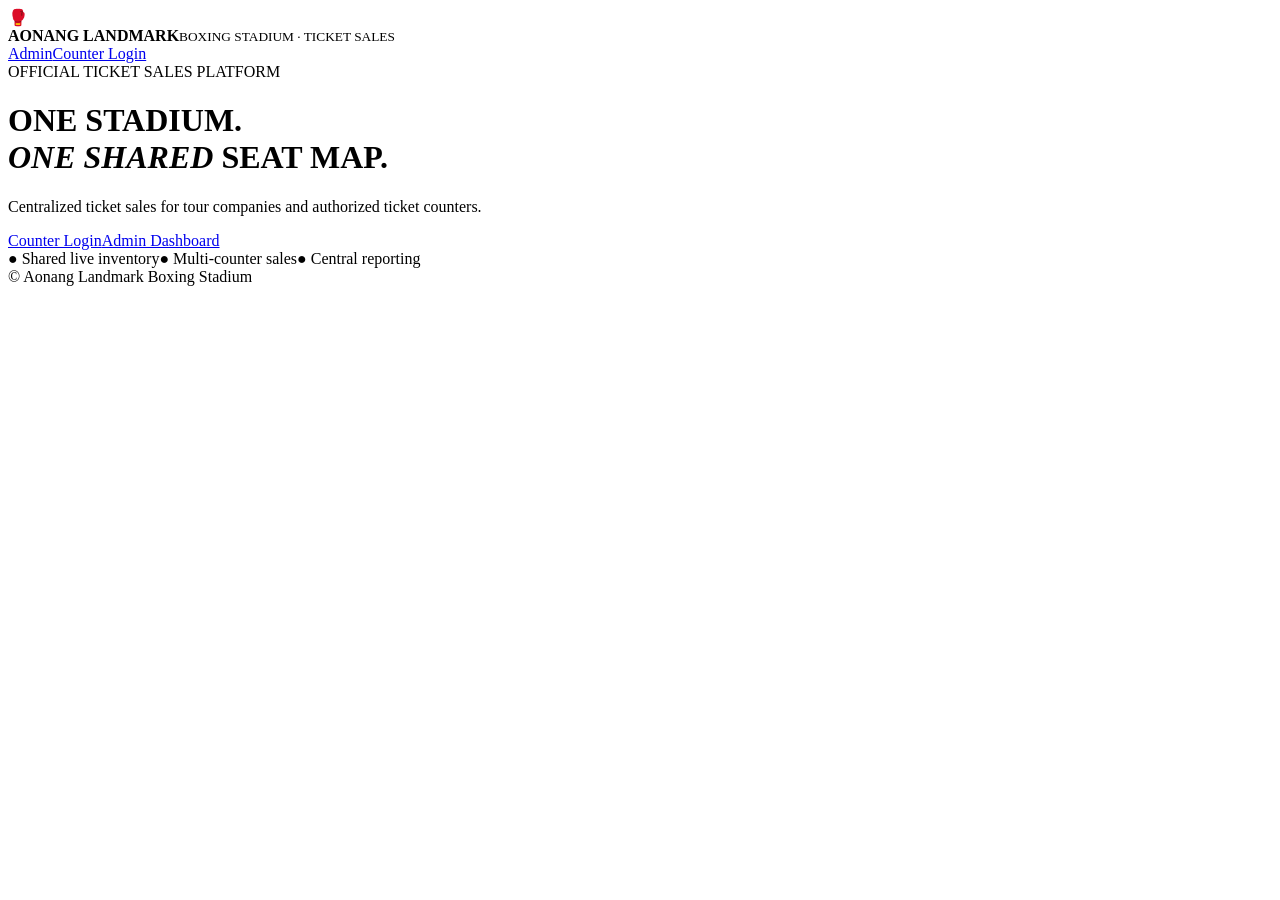
==== public/index.html @ 0fdeac18 "Add standalone ticket sales app: public/index.html" ====
<!doctype html>
<html lang="en"><head><meta charset="utf-8"><meta name="viewport" content="width=device-width,initial-scale=1"><meta name="theme-color" content="#123b32"><title>Aonang Landmark Boxing Stadium | Ticket Sales</title><link rel="stylesheet" href="/style.css"></head>
<body><header class="top"><div class="brand"><span class="glove">🥊</span><div><b>AONANG LANDMARK</b><small>BOXING STADIUM · TICKET SALES</small></div></div><nav><a href="/admin.html">Admin</a><a href="/counter.html">Counter Login</a></nav></header>
<main class="hero"><div class="eyebrow">OFFICIAL TICKET SALES PLATFORM</div><h1>ONE STADIUM.<br><em>ONE SHARED</em> SEAT MAP.</h1><p>Centralized ticket sales for tour companies and authorized ticket counters.</p><div class="actions"><a class="btn primary" href="/counter.html">Counter Login</a><a class="btn ghost" href="/admin.html">Admin Dashboard</a></div><div class="hero-foot"><span>● Shared live inventory</span><span>● Multi-counter sales</span><span>● Central reporting</span></div></main>
<footer>© Aonang Landmark Boxing Stadium</footer></body></html>
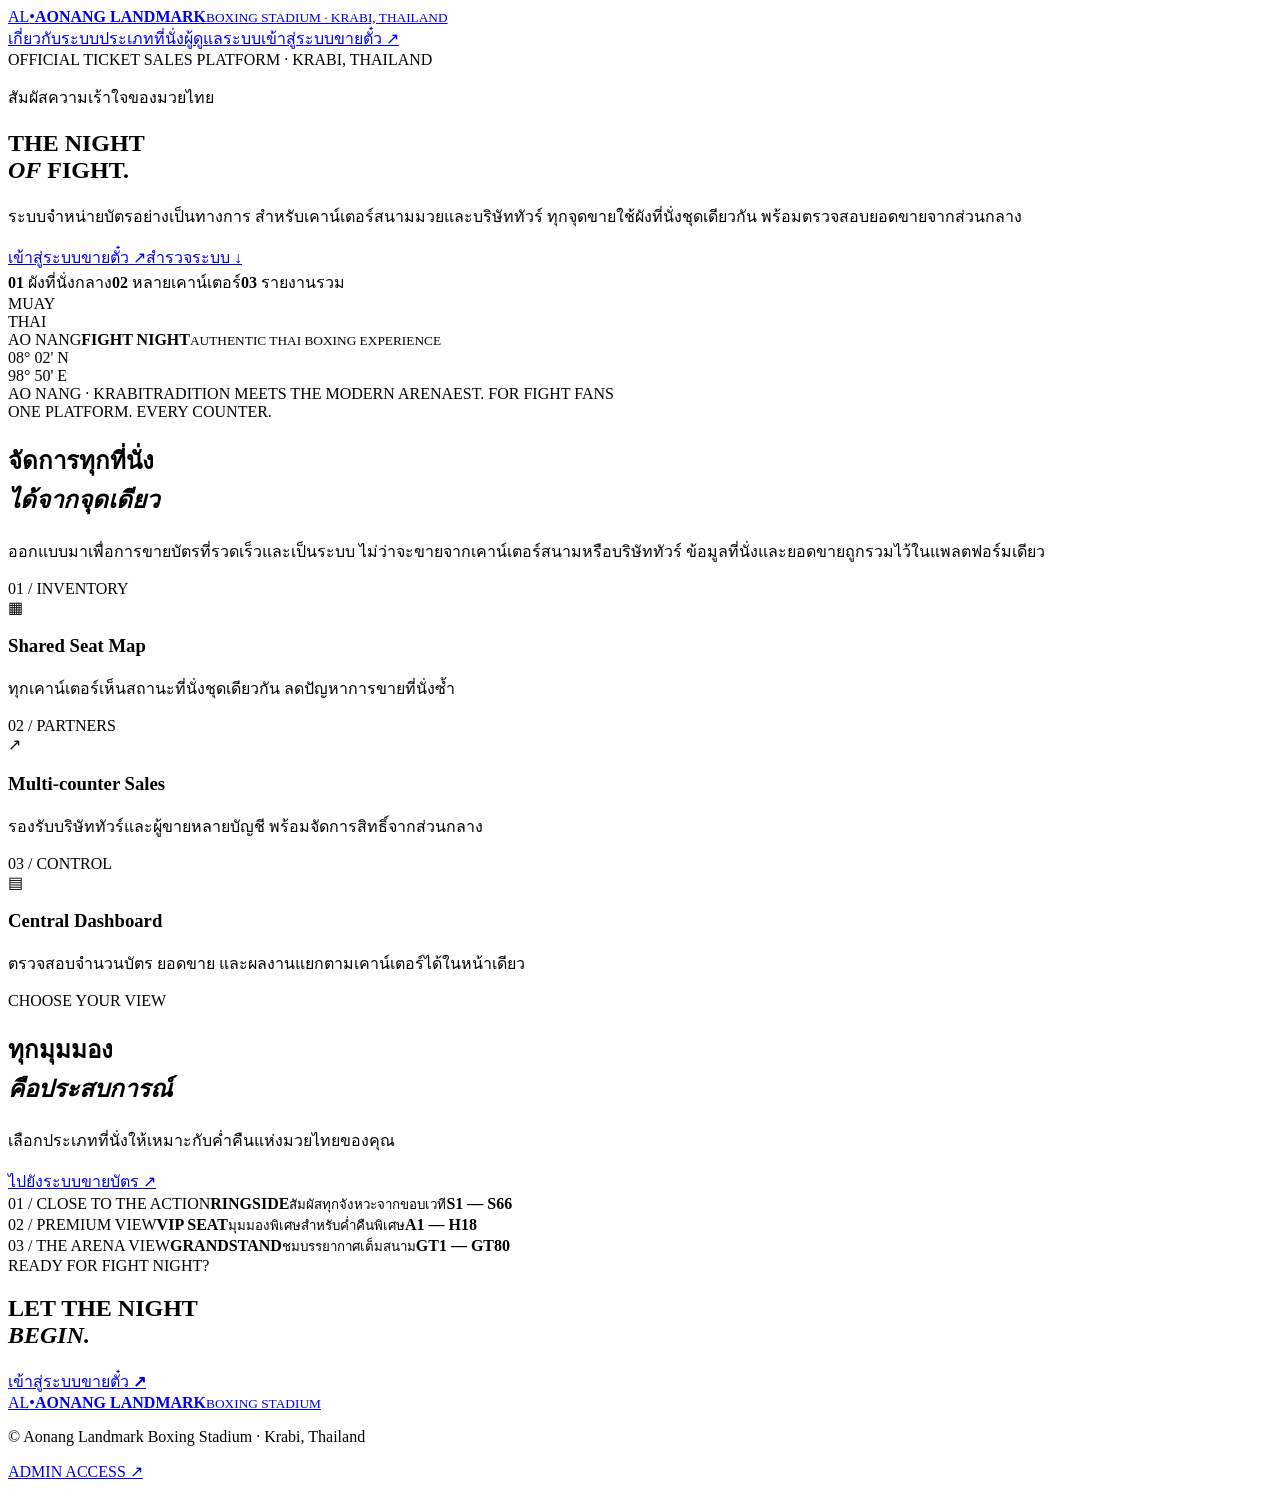
==== commit 2d6bb28d: "Redesign landing page with distinctive Fight Night identity" ====
--- a/public/index.html
+++ b/public/index.html
@@ -1,5 +1,41 @@
 <!doctype html>
-<html lang="en"><head><meta charset="utf-8"><meta name="viewport" content="width=device-width,initial-scale=1"><meta name="theme-color" content="#123b32"><title>Aonang Landmark Boxing Stadium | Ticket Sales</title><link rel="stylesheet" href="/style.css"></head>
-<body><header class="top"><div class="brand"><span class="glove">🥊</span><div><b>AONANG LANDMARK</b><small>BOXING STADIUM · TICKET SALES</small></div></div><nav><a href="/admin.html">Admin</a><a href="/counter.html">Counter Login</a></nav></header>
-<main class="hero"><div class="eyebrow">OFFICIAL TICKET SALES PLATFORM</div><h1>ONE STADIUM.<br><em>ONE SHARED</em> SEAT MAP.</h1><p>Centralized ticket sales for tour companies and authorized ticket counters.</p><div class="actions"><a class="btn primary" href="/counter.html">Counter Login</a><a class="btn ghost" href="/admin.html">Admin Dashboard</a></div><div class="hero-foot"><span>● Shared live inventory</span><span>● Multi-counter sales</span><span>● Central reporting</span></div></main>
-<footer>© Aonang Landmark Boxing Stadium</footer></body></html>
+<html lang="th">
+<head>
+<meta charset="utf-8"><meta name="viewport" content="width=device-width,initial-scale=1">
+<meta name="theme-color" content="#081b19">
+<meta name="description" content="Aonang Landmark Boxing Stadium — official ticket sales portal for authorized counters and tour partners.">
+<title>Aonang Landmark Boxing Stadium | Official Ticket Portal</title>
+<link rel="preconnect" href="https://fonts.googleapis.com"><link rel="preconnect" href="https://fonts.gstatic.com" crossorigin>
+<link href="https://fonts.googleapis.com/css2?family=Kanit:wght@300;400;500;600;700;800&family=Prompt:wght@300;400;500;600;700&display=swap" rel="stylesheet">
+<link rel="stylesheet" href="/style.css">
+</head>
+<body class="landing">
+<header class="landing-nav">
+<a class="landing-brand" href="/"><span class="brand-mark">AL<span>•</span></span><span><b>AONANG LANDMARK</b><small>BOXING STADIUM · KRABI, THAILAND</small></span></a>
+<nav class="landing-links"><a href="#experience">เกี่ยวกับระบบ</a><a href="#seats">ประเภทที่นั่ง</a><a class="nav-admin" href="/admin.html">ผู้ดูแลระบบ</a><a class="nav-counter" href="/counter.html">เข้าสู่ระบบขายตั๋ว <span>↗</span></a></nav>
+</header>
+<main>
+<section class="landing-hero">
+<div class="hero-copy"><div class="hero-kicker"><i></i> OFFICIAL TICKET SALES PLATFORM <span>·</span> KRABI, THAILAND</div>
+<p class="hero-thai">สัมผัสความเร้าใจของมวยไทย</p><h1>THE NIGHT<br><em>OF</em> FIGHT.</h1>
+<p class="hero-description">ระบบจำหน่ายบัตรอย่างเป็นทางการ สำหรับเคาน์เตอร์สนามมวยและบริษัททัวร์ ทุกจุดขายใช้ผังที่นั่งชุดเดียวกัน พร้อมตรวจสอบยอดขายจากส่วนกลาง</p>
+<div class="hero-actions"><a class="cta-main" href="/counter.html">เข้าสู่ระบบขายตั๋ว <span>↗</span></a><a class="cta-secondary" href="#experience">สำรวจระบบ <span>↓</span></a></div>
+<div class="hero-proof"><span><b>01</b> ผังที่นั่งกลาง</span><span><b>02</b> หลายเคาน์เตอร์</span><span><b>03</b> รายงานรวม</span></div></div>
+<div class="hero-art" aria-label="ภาพกราฟิกเวทีมวย"><div class="art-orbit orbit-one"></div><div class="art-orbit orbit-two"></div><div class="fight-word">MUAY<br>THAI</div>
+<div class="ring-stage"><div class="ring-rope rope-top"></div><div class="ring-rope rope-mid"></div><div class="ring-rope rope-low"></div><div class="ring-floor"></div><div class="ring-post post-a"></div><div class="ring-post post-b"></div><div class="ring-post post-c"></div><div class="ring-post post-d"></div></div>
+<div class="art-caption"><span>AO NANG</span><b>FIGHT NIGHT</b><small>AUTHENTIC THAI BOXING EXPERIENCE</small></div><div class="art-index">08° 02' N<br>98° 50' E</div></div>
+<div class="hero-bottomline"><span>AO NANG · KRABI</span><span>TRADITION MEETS THE MODERN ARENA</span><span>EST. FOR FIGHT FANS</span></div>
+</section>
+<section class="experience-section" id="experience"><div class="section-overline">ONE PLATFORM. EVERY COUNTER.</div>
+<div class="experience-heading"><h2>จัดการทุกที่นั่ง<br><em>ได้จากจุดเดียว</em></h2><p>ออกแบบมาเพื่อการขายบัตรที่รวดเร็วและเป็นระบบ ไม่ว่าจะขายจากเคาน์เตอร์สนามหรือบริษัททัวร์ ข้อมูลที่นั่งและยอดขายถูกรวมไว้ในแพลตฟอร์มเดียว</p></div>
+<div class="feature-grid"><article><span class="feature-no">01 / INVENTORY</span><div class="feature-icon">▦</div><h3>Shared Seat Map</h3><p>ทุกเคาน์เตอร์เห็นสถานะที่นั่งชุดเดียวกัน ลดปัญหาการขายที่นั่งซ้ำ</p></article>
+<article><span class="feature-no">02 / PARTNERS</span><div class="feature-icon">↗</div><h3>Multi-counter Sales</h3><p>รองรับบริษัททัวร์และผู้ขายหลายบัญชี พร้อมจัดการสิทธิ์จากส่วนกลาง</p></article>
+<article><span class="feature-no">03 / CONTROL</span><div class="feature-icon">▤</div><h3>Central Dashboard</h3><p>ตรวจสอบจำนวนบัตร ยอดขาย และผลงานแยกตามเคาน์เตอร์ได้ในหน้าเดียว</p></article></div></section>
+<section class="seat-section" id="seats"><div><div class="section-overline">CHOOSE YOUR VIEW</div><h2>ทุกมุมมอง<br><em>คือประสบการณ์</em></h2><p>เลือกประเภทที่นั่งให้เหมาะกับค่ำคืนแห่งมวยไทยของคุณ</p><a class="text-link" href="/counter.html">ไปยังระบบขายบัตร <span>↗</span></a></div>
+<div class="seat-cards"><article class="seat-card ringside"><span>01 / CLOSE TO THE ACTION</span><b>RINGSIDE</b><small>สัมผัสทุกจังหวะจากขอบเวที</small><strong>S1 — S66</strong></article>
+<article class="seat-card vip"><span>02 / PREMIUM VIEW</span><b>VIP SEAT</b><small>มุมมองพิเศษสำหรับค่ำคืนพิเศษ</small><strong>A1 — H18</strong></article>
+<article class="seat-card grand"><span>03 / THE ARENA VIEW</span><b>GRANDSTAND</b><small>ชมบรรยากาศเต็มสนาม</small><strong>GT1 — GT80</strong></article></div></section>
+<section class="closing-cta"><div><span>READY FOR FIGHT NIGHT?</span><h2>LET THE NIGHT<br><em>BEGIN.</em></h2></div><a href="/counter.html">เข้าสู่ระบบขายตั๋ว <b>↗</b></a></section>
+</main>
+<footer class="landing-footer"><a class="landing-brand" href="/"><span class="brand-mark">AL<span>•</span></span><span><b>AONANG LANDMARK</b><small>BOXING STADIUM</small></span></a><p>© Aonang Landmark Boxing Stadium · Krabi, Thailand</p><a href="/admin.html">ADMIN ACCESS ↗</a></footer>
+</body></html>
